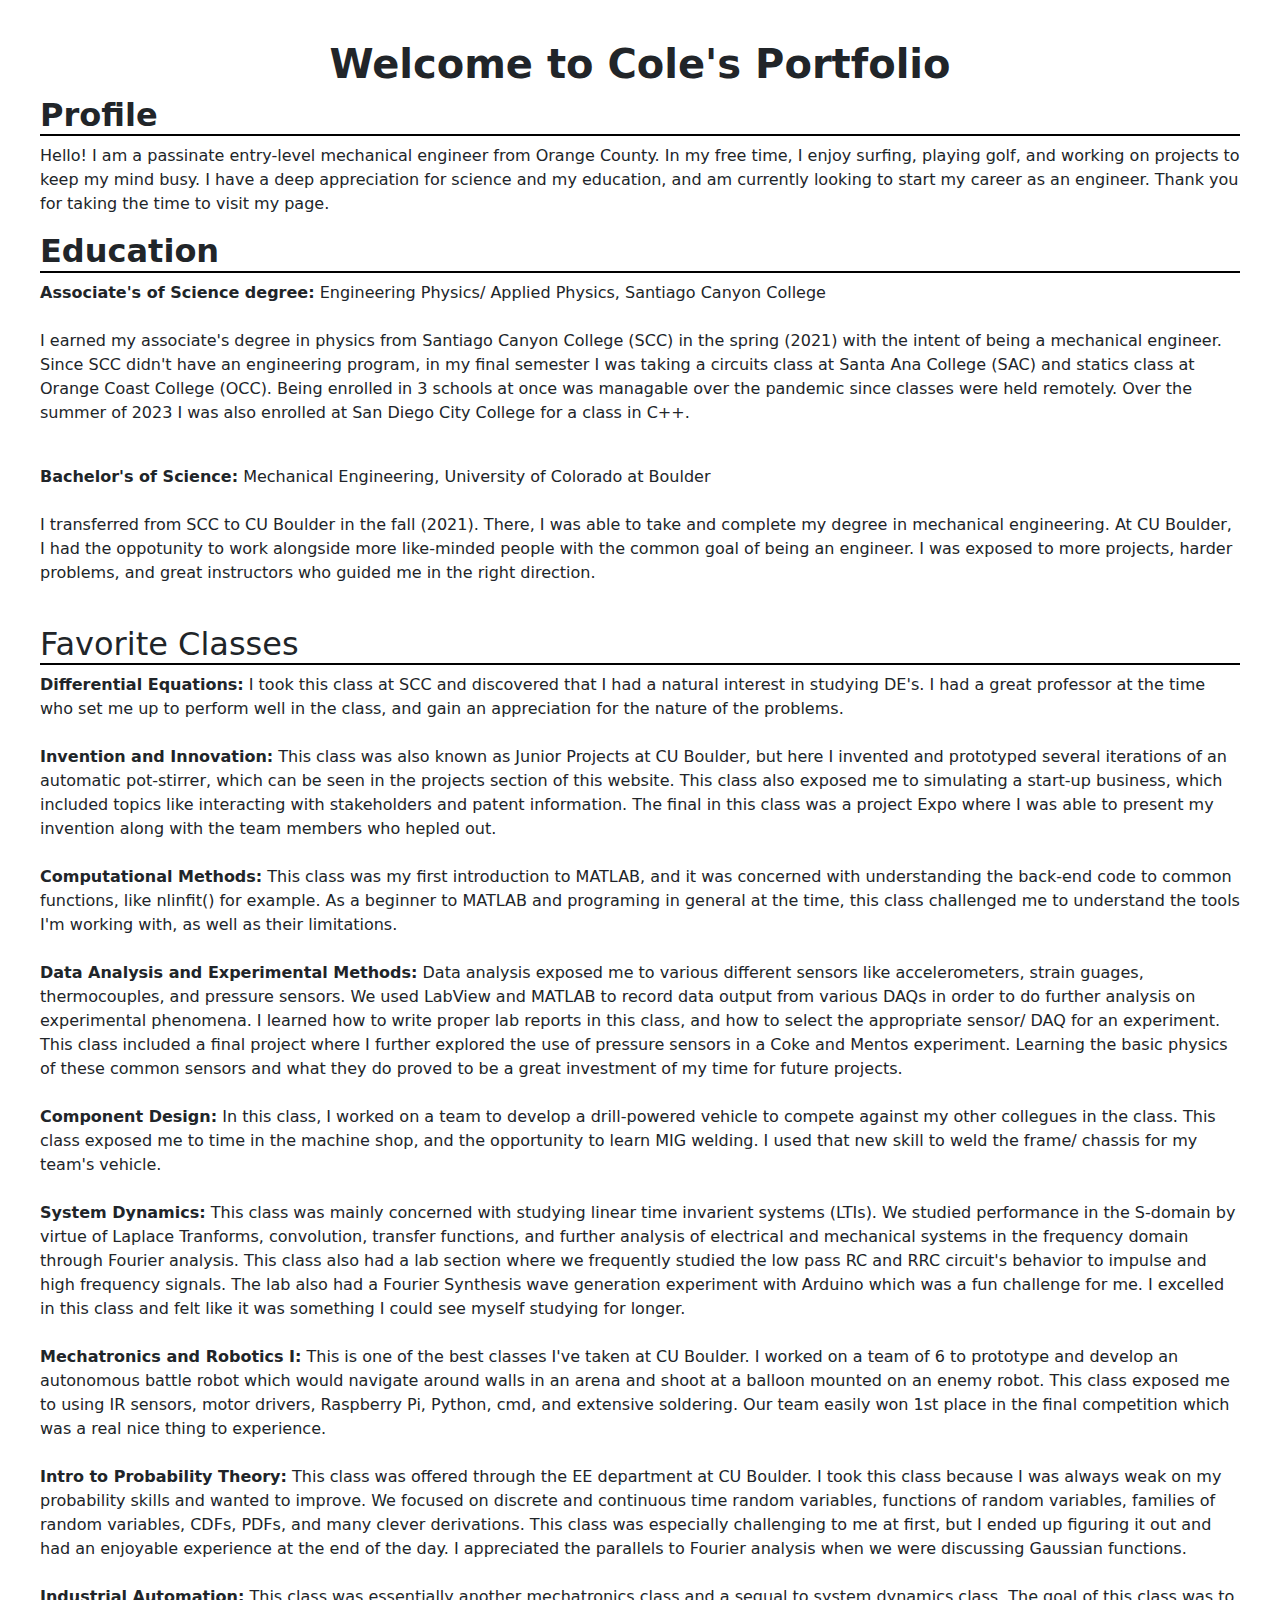
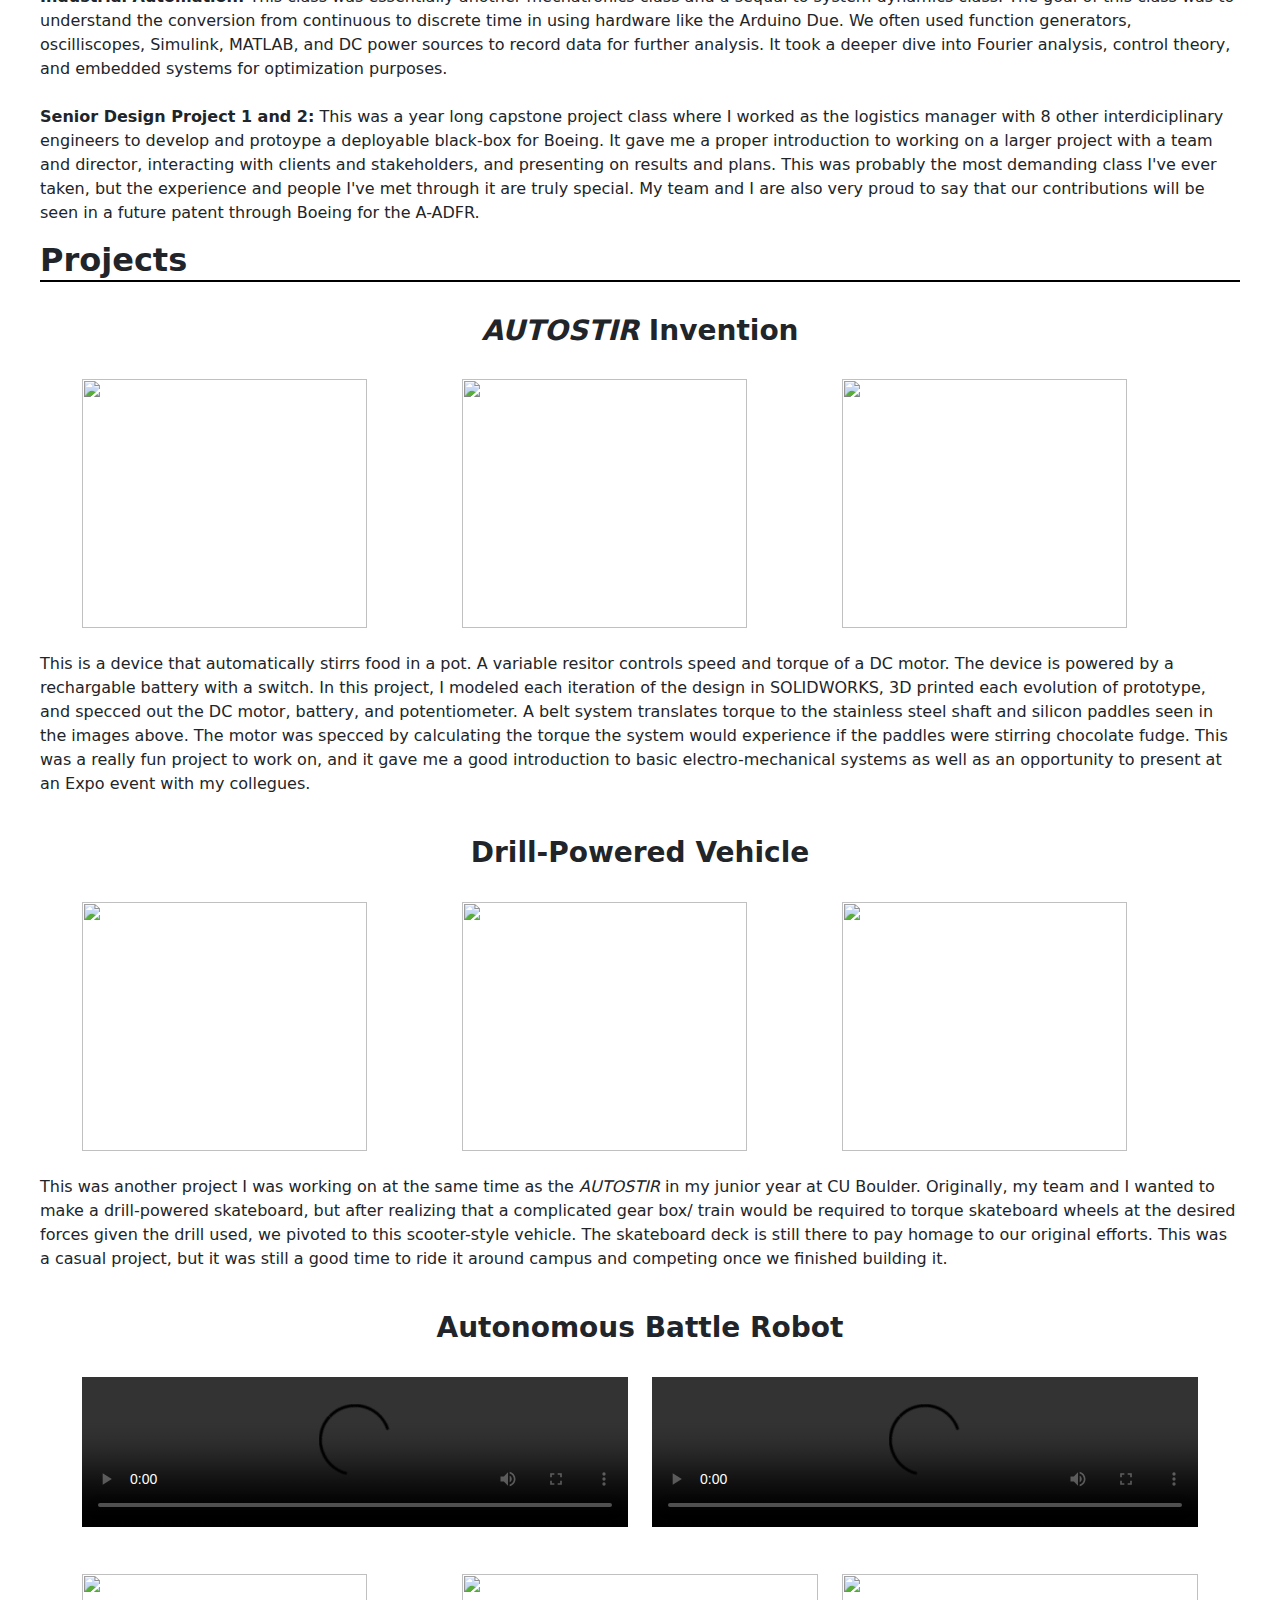
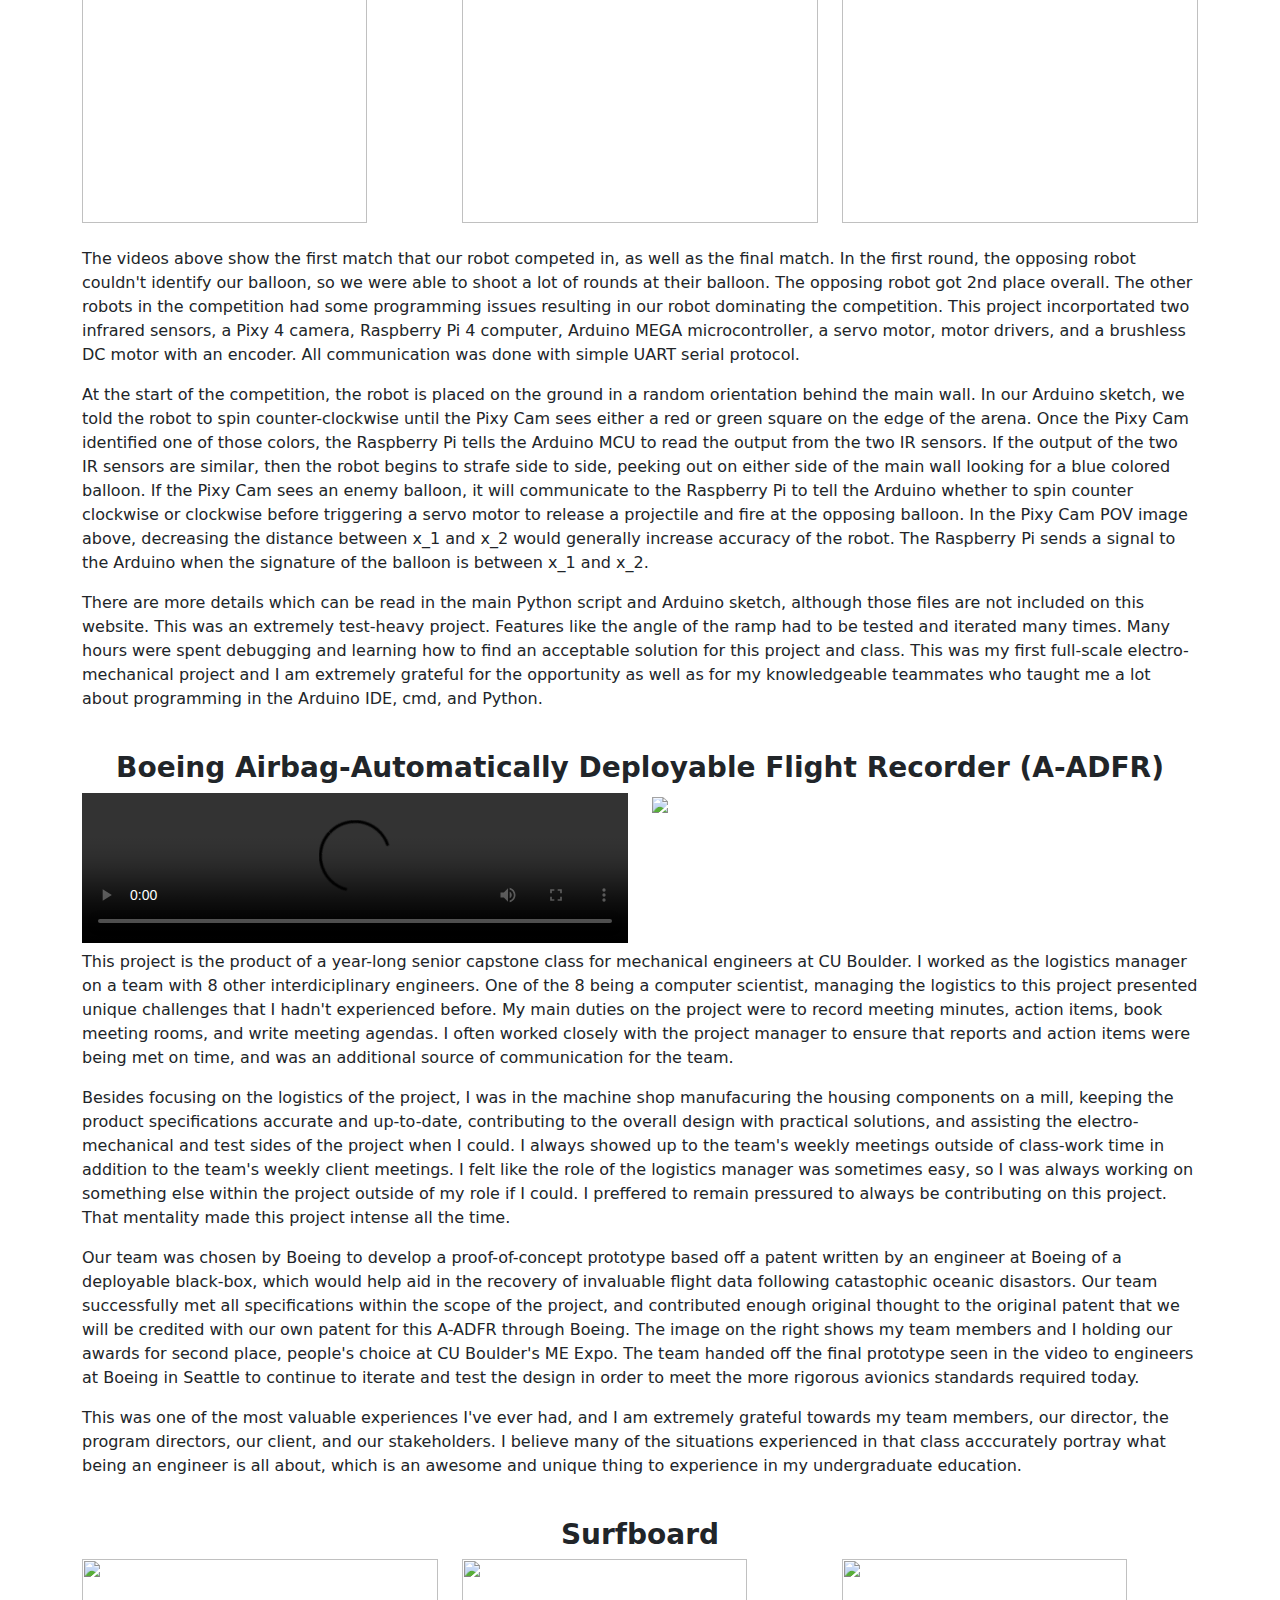
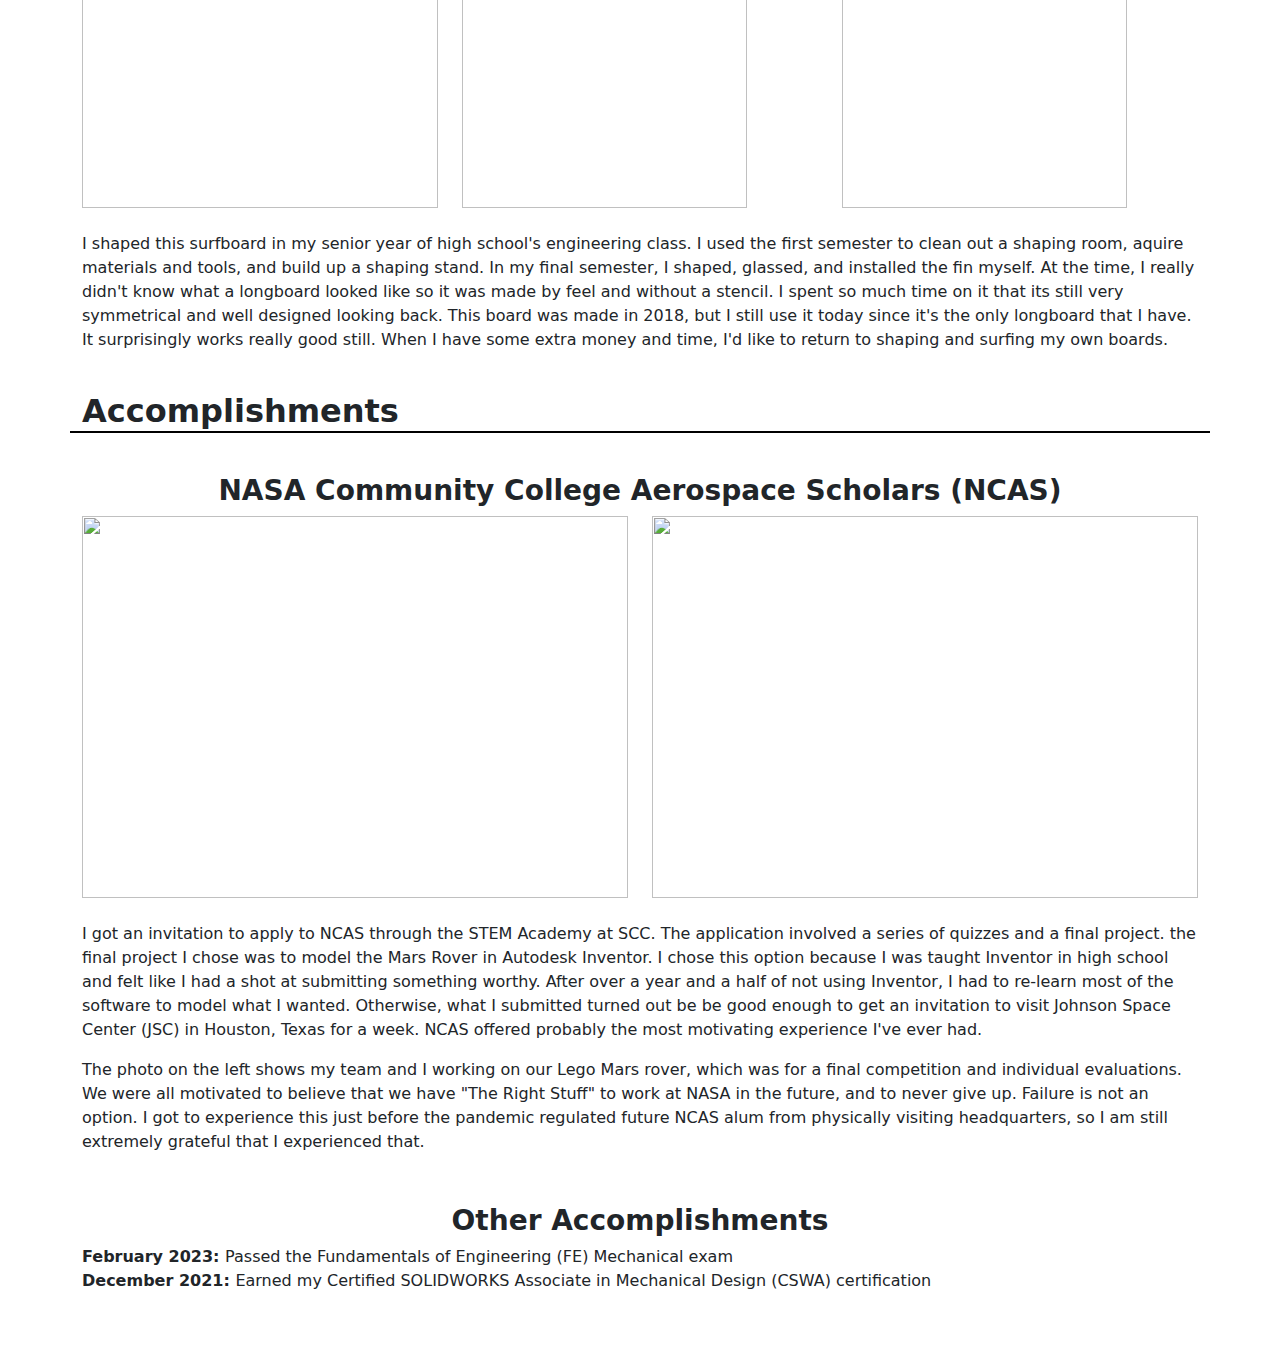
==== website.html @ 712ce804 "first commit" ====
<!DOCTYPE html>
<head>
    <title>Cole Sheyka Portfolio</title>
    <link rel="stylesheet" href="https://cdn.jsdelivr.net/npm/bootstrap@5.0.0/dist/css/bootstrap.min.css">
    <script src="https://cdn.jsdelivr.net/npm/bootstrap@5.0.0/dist/js/bootstrap.min.js"></script>
    <link rel="stylesheet" href="style.css">

</head>
<body>
    <h1><b>Welcome to Cole's Portfolio</b></h1>
    
    <h2 class="underlined-header"><b>Profile</b></h2>
    <p>
        Hello! I am a passinate entry-level mechanical engineer from Orange County. In my free time, I enjoy surfing, playing golf, and working on projects to keep my mind busy. 
        I have a deep appreciation for science and my education, and am currently looking to start my career as an engineer. Thank you for taking the time to visit my page.
    </p>

    <h2 class="underlined-header"><b>Education</b></h2>
    <p><b>Associate's of Science degree:</b> Engineering Physics/ Applied Physics, Santiago Canyon College <br><br>
        I earned my associate's degree in physics from Santiago Canyon College (SCC) in the spring (2021) with the intent of being a mechanical engineer. 
        Since SCC didn't have an engineering program, in my final semester I was taking a circuits class at Santa Ana College (SAC) and statics class at Orange Coast College (OCC). Being
        enrolled in 3 schools at once was managable over the pandemic since classes were held remotely. Over the summer of 2023 I was also enrolled 
        at San Diego City College for a class in C++.<br><br> </p>

    <p><b>Bachelor's of Science:</b> Mechanical Engineering, University of Colorado at Boulder <br><br>
        I transferred from SCC to CU Boulder in the fall (2021). There, I was able to take and complete my degree in mechanical engineering. At CU Boulder, I had the oppotunity
        to work alongside more like-minded people with the common goal of being an engineer. I was exposed to more projects, harder problems, and great instructors who guided me 
        in the right direction. 
    </p><br>

    <h2 class="underlined-header">Favorite Classes</h2>
    <p>
        <b>Differential Equations:</b> I took this class at SCC and discovered that I had a natural interest in studying DE's. I had a great professor at the time who set me up to perform well 
        in the class, and gain an appreciation for the nature of the problems. <br><br>
        
        <b>Invention and Innovation:</b> This class was also known as Junior Projects at CU Boulder, but here I invented and prototyped several iterations of an automatic pot-stirrer, which can be
        seen in the projects section of this website. This class also exposed me to simulating a start-up business, which included topics like interacting with stakeholders and patent information. 
        The final in this class was a project Expo where I was able to present my invention along with the team members who hepled out. <br><br>
        
        <b>Computational Methods:</b> This class was my first introduction to MATLAB, and it was concerned with understanding the back-end code to common functions, like nlinfit() for example. As a
        beginner to MATLAB and programing in general at the time, this class challenged me to understand the tools I'm working with, as well as their limitations. <br><br>

        <b>Data Analysis and Experimental Methods:</b> Data analysis exposed me to various different sensors like accelerometers, strain guages, thermocouples, and pressure sensors. We used LabView and MATLAB to 
        record data output from various DAQs in order to do further analysis on experimental phenomena. I learned how to write proper lab reports in this class, and how to select the appropriate sensor/ DAQ
        for an experiment. This class included a final project where I further explored the use of pressure sensors in a Coke and Mentos experiment. Learning the basic physics of these common sensors and what
        they do proved to be a great investment of my time for future projects. <br><br>

        <b>Component Design:</b> In this class, I worked on a team to develop a drill-powered vehicle to compete against my other collegues in the class. This class exposed me to time in the machine shop, and the
        opportunity to learn MIG welding. I used that new skill to weld the frame/ chassis for my team's vehicle. <br><br>

        <b>System Dynamics:</b> This class was mainly concerned with studying linear time invarient systems (LTIs). We studied performance in the S-domain by virtue of Laplace Tranforms, convolution, transfer functions, and further analysis of 
        electrical and mechanical systems in the frequency domain through Fourier analysis. This class also had a lab section where we frequently studied the low pass RC and RRC circuit's behavior to impulse and high frequency signals. 
        The lab also had a Fourier Synthesis wave generation experiment with Arduino which was a fun challenge for me. I excelled in this class and felt like it was something I could see myself studying for longer.<br><br>

        <b>Mechatronics and Robotics I:</b> This is one of the best classes I've taken at CU Boulder. I worked on a team of 6 to prototype and develop an autonomous battle robot which would navigate around walls in an arena and shoot at a 
        balloon mounted on an enemy robot. This class exposed me to using IR sensors, motor drivers, Raspberry Pi, Python, cmd, and extensive soldering. Our team easily won 1st place in the final competition which was a real nice thing to 
        experience. <br><br>

        <b>Intro to Probability Theory:</b> This class was offered through the EE department at CU Boulder. I took this class because I was always weak on my probability skills and wanted to improve. We focused on discrete and continuous time
        random variables, functions of random variables, families of random variables, CDFs, PDFs, and many clever derivations. This class was especially challenging to me at first, but I ended up figuring it out and had an enjoyable experience 
        at the end of the day. I appreciated the parallels to Fourier analysis when we were discussing Gaussian functions. <br><br>

        <b>Industrial Automation:</b> This class was essentially another mechatronics class and a sequal to system dynamics class. The goal of this class was to understand the conversion from continuous to discrete time in using hardware like the
        Arduino Due. We often used function generators, oscilliscopes, Simulink, MATLAB, and DC power sources to record data for further analysis. It took a deeper dive into Fourier analysis, control theory, and embedded systems for optimization 
        purposes. <br><br>

        <b>Senior Design Project 1 and 2:</b> This was a year long capstone project class where I worked as the logistics manager with 8 other interdiciplinary engineers to develop and protoype a deployable black-box for Boeing.
        It gave me a proper introduction to working on a larger project with a team and director, interacting with clients and stakeholders, and presenting on results and plans. This was probably the most demanding class I've ever taken, but the
        experience and people I've met through it are truly special. My team and I are also very proud to say that our contributions will be seen in a future patent through Boeing for the A-ADFR.
    </p>

    <h2 class="underlined-header"><b>Projects</b></h2><br>
    <h3><b><i>AUTOSTIR</i> Invention</b></h3><br>
    <div class="container">
        <div class="row">
        <div class="col-sm-6 col-md-4">
          <div class="image-container">
            <img src="Picture3.jpg" class="img-fluid">
          </div>
        </div>
        <div class="col-sm-6 col-md-4">
          <div class="image-container">
            <img src="Picture5.jpg" class="img-fluid">
          </div>
        </div>
        <div class="col-sm-6 col-md-4">
          <div class="image-container">
            <img src="Picture6.jpg" class="img-fluid">
          </div>
        </div>
        </div>
      </div>
      <br>

      <p>
        This is a device that automatically stirrs food in a pot. A variable resitor controls speed and torque of a DC motor. The device is powered by a rechargable battery with a switch. In this project, I modeled 
        each iteration of the design in SOLIDWORKS, 3D printed each evolution of prototype, and specced out the DC motor, 
        battery, and potentiometer. A belt system translates torque to the stainless steel shaft and silicon paddles seen 
        in the images above. The motor was specced by calculating the torque the system would experience if the paddles were
        stirring chocolate fudge. This was a really fun project to work on, and it gave me a good introduction to basic 
        electro-mechanical systems as well as an opportunity to present at an Expo event with my collegues. 
      </p>
      <br>

    <h3><b>Drill-Powered Vehicle</b></h3><br>
    <div class="container">
        <div class="row">
        <div class="col-sm-6 col-md-4">
          <div class="image-container">
            <img src="Picture7.jpg" class="img-fluid">
          </div>
        </div>
        <div class="col-sm-6 col-md-4">
          <div class="image-container">
            <img src="Picture8.jpg" class="img-fluid">
          </div>
        </div>
        <div class="col-sm-6 col-md-4">
          <div class="image-container">
            <img src="Picture9.jpg" class="img-fluid">
          </div>
        </div>
        </div>
      </div>
      <br>

      <p>
        This was another project I was working on at the same time as the <i>AUTOSTIR</i> in my junior year at CU Boulder.
        Originally, my team and I wanted to make a drill-powered skateboard, but after realizing that a complicated gear box/ train
        would be required to torque skateboard wheels at the desired forces given the drill used, we pivoted to this scooter-style vehicle. The 
        skateboard deck is still there to pay homage to our original efforts. This was a casual project, but it was still a good time
        to ride it around campus and competing once we finished building it.
      </p>
      <br>

    <h3><b>Autonomous Battle Robot</b></h3><br>

    <div class="container">
        <div class="row">  
          <div class="col-sm-6">
           <video controls class="resizable-video">
            <source src="IMG_7213.mp4" type="video/mp4">
           </video>
        </div>
        <div class="col-sm-6">
          <video controls class="resizable-video">
            <source src="Media1.mp4" type="video/mp4">
          </video>
        <p><br></p>
      </div>
      <div class="container">
        <div class="row">
        <div class="col-sm-6 col-md-4">
          <div class="image-container">
            <img src="Picture10.jpg" class="img-fluid">
          </div>
        </div>
        <div class="col-sm-6 col-md-4">
          <div class="image-container">
            <img src="Picture12.jpg" class="scaled-image">
          </div>
        </div>
        <div class="col-sm-6 col-md-4">
          <div class="image-container">
            <img src="Picture13.jpg" class="scaled-image">
          </div>
        </div>
        </div>
      </div>
      <br>

      <p><br>
        The videos above show the first match that our robot competed in, as well as the final match. In the first round, the opposing
        robot couldn't identify our balloon, so we were able to shoot a lot of rounds at their balloon. The opposing robot got 2nd place overall. 
        The other robots in the competition had some programming issues resulting in our robot dominating the competition. This project
        incorportated two infrared sensors, a Pixy 4 camera, Raspberry Pi 4 computer, Arduino MEGA microcontroller, a servo motor, motor drivers, and a brushless DC 
        motor with an encoder. All communication was done with simple UART serial protocol.
      </p>
      <p>
        At the start of the competition, the robot is placed on the ground in a random orientation behind the main wall. In our Arduino sketch,
        we told the robot to spin counter-clockwise until the Pixy Cam sees either a red or green square on the edge of the arena. Once the Pixy Cam
        identified one of those colors, the Raspberry Pi tells the Arduino MCU to read the output from the two IR sensors. If the output of the two IR sensors
        are similar, then the robot begins to strafe side to side, peeking out on either side of the main wall looking for a blue colored balloon.
        If the Pixy Cam sees an enemy balloon, it will communicate to the Raspberry Pi to tell the Arduino whether to spin counter clockwise or clockwise before 
        triggering a servo motor to release a projectile and fire at the opposing balloon. In the Pixy Cam POV image above, decreasing the distance between x_1 and 
        x_2 would generally increase accuracy of the robot. The Raspberry Pi sends a signal to the Arduino when the signature of the balloon is between x_1 and x_2.
      </p>
      <p>
        There are more details which can be read in the main Python script and Arduino sketch, although those files are not included on this website. This was an 
        extremely test-heavy project. Features like the angle of the ramp had to be tested and iterated many times. Many hours were spent debugging and learning how
        to find an acceptable solution for this project and class. This was my first full-scale electro-mechanical project and I am extremely grateful for the 
        opportunity as well as for my knowledgeable teammates who taught me a lot about programming in the Arduino IDE, cmd, and Python.
        <br>
        <br>
      </p>

      <h3><b>Boeing Airbag-Automatically Deployable Flight Recorder (A-ADFR)</b></h3><br>
      
      <div class="container">
        <div class="row">  
          <div class="col-sm-6">
           <video controls class="resizable-video">
            <source src="Media2.mp4" type="video/mp4">
           </video>
        </div>
        <div class="col-sm-6">
          <img src="breslin.jpg" class="img-fluid">
          </div>
        </div>
    </div>
   
    <p>
        This project is the product of a year-long senior capstone class for mechanical engineers at CU Boulder. I worked 
        as the logistics manager on a team with 8 other interdiciplinary engineers. One of the 8 being a computer scientist, 
        managing the logistics to this project presented unique challenges that I hadn't experienced before. My main duties on 
        the project were to record meeting minutes, action items, book meeting rooms, and write meeting agendas. I often worked 
        closely with the project manager to ensure that reports and action items were being met on time, and was an additional source 
        of communication for the team.
    </p>

    <p>
        Besides focusing on the logistics of the project, I was in the machine shop manufacuring the housing components on a mill, 
        keeping the product specifications accurate and up-to-date, contributing to the overall design with practical solutions, and 
        assisting the electro-mechanical and test sides of the project when I could. I always showed up to the team's weekly meetings 
        outside of class-work time in addition to the team's weekly client meetings. I felt like the role of the logistics manager 
        was sometimes easy, so I was always working on something else within the project outside of my role if I could. I preffered to 
        remain pressured to always be contributing on this project. That mentality made this project intense all the time.
    </p>

    <p>
        Our team was chosen by Boeing to develop a proof-of-concept prototype based off a patent written by an engineer at Boeing of a 
        deployable black-box, which would help aid in the recovery of invaluable flight data following catastophic oceanic disastors. Our team 
        successfully met all specifications within the scope of the project, and contributed enough original thought to the original patent 
        that we will be credited with our own patent for this A-ADFR through Boeing. The image on the right shows my team members and I holding 
        our awards for second place, people's choice at CU Boulder's ME Expo. The team handed off the final prototype seen in the video 
        to engineers at Boeing in Seattle to continue to iterate and test the design in order to meet the more rigorous avionics standards 
        required today.
    </p>

    <p>
        This was one of the most valuable experiences I've ever had, and I am extremely grateful towards my team members, our director, the program 
        directors, our client, and our stakeholders. I believe many of the situations experienced in that class acccurately portray what being an 
        engineer is all about, which is an awesome and unique thing to experience in my undergraduate education.
        <br> 
        <br>
    </p>

    <h3><b>Surfboard</b></h3><br>
    <div class="container">
        <div class="row">
        <div class="col-sm-6 col-md-4">
          <div class="image-container">
            <img src="IMG_6678.jpg" class="scaled-image">
          </div>
        </div>
        <div class="col-sm-6 col-md-4">
          <div class="image-container">
            <img src="Picture15.jpg" class="img-fluid">
          </div>
        </div>
        <div class="col-sm-6 col-md-4">
          <div class="image-container">
            <img src="Picture16.jpg" class="img-fluid">
          </div>
        </div>
        </div>
      </div>
      
      <p><br>
        I shaped this surfboard in my senior year of high school's engineering class. I used the first semester to clean out a shaping room, 
        aquire materials and tools, and build up a shaping stand. In my final semester, I shaped, glassed, and installed the fin myself. At the time,
        I really didn't know what a longboard looked like so it was made by feel and without a stencil. I spent so much time on it that its still very 
        symmetrical and well designed looking back. This board was made in 2018, but I still use it today since it's the only longboard that I have. 
        It surprisingly works really good still. When I have some extra money and time, I'd like to return to shaping and surfing my own boards.
        <br>
        <br>
      </p>

<h2 class="underlined-header"><b>Accomplishments</b></h2>
<h3><br><b>NASA Community College Aerospace Scholars (NCAS)</b><br></h3>
<div class="container">
    <div class="row">
    <div class="col-sm-6">
      <div class="image-container">
        <img src="Picture17.jpg" class="scaled-image2">
      </div>
    </div>
    <div class="col-sm-6">
      <div class="image-container">
        <img src="Picture18.jpg" class="scaled-image2">
      </div>
    </div>

    <p><br>
        I got an invitation to apply to NCAS through the STEM Academy at SCC. The application involved a series of quizzes and a final project.
        the final project I chose was to model the Mars Rover in Autodesk Inventor. I chose this option because I was taught Inventor in high school 
        and felt like I had a shot at submitting something worthy. After over a year and a half of not using Inventor, I had to re-learn most of the 
        software to model what I wanted. Otherwise, what I submitted turned out be be good enough to get an invitation to visit Johnson Space Center (JSC) 
        in Houston, Texas for a week. NCAS offered probably the most motivating experience I've ever had.
    </p>
    <p>
        The photo on the left shows my team and I working on our Lego Mars rover, which was for a final competition and individual evaluations. We were all motivated 
        to believe that we have "The Right Stuff" to work at NASA in the future, and to never give up. Failure is not an option. I got to experience this just 
        before the pandemic regulated future NCAS alum from physically visiting headquarters, so I am still extremely grateful that I experienced that.
    </p>

    <h3><br><b>Other Accomplishments</b><br></h3>
    <p>
      <b>February 2023: </b>Passed the Fundamentals of Engineering (FE) Mechanical exam 
      <br>
      <b>December 2021: </b>Earned my Certified SOLIDWORKS Associate in Mechanical Design (CSWA) certification
    </p>  

</body>
---- style.css ----
body {
    margin: 40px;
  }

h1 {
    text-align: center;
}

h3 {
    text-align: center;
}

.underlined-header {
    border-bottom: 2px solid black;
  }

  .img-fluid {
    max-width: 80%;
    height: auto;
    position: center;
  }

  .image-container {
    position: relative;
    width: 100%;
    padding-top: 70%; /* aspect ratio */
  }

  .image-container img {
    position: absolute;
    top: 0;
    left: 0;
    width: 100%;
    height: 100%;
    object-fit: cover;
  }
  
  .resizable-video {
    width: 100%; /* Set the desired width */
    height: auto; /* Let the height adjust automatically */
  }

  .scaled-image {
    width: 60%; /* Set the desired width */
    height: auto; /* Let the height adjust automatically */
    position: center;
  }

  .scaled-image2 {
    width: 30%; /* Set the desired width */
    height: auto; /* Let the height adjust automatically */
    position: center;
  }
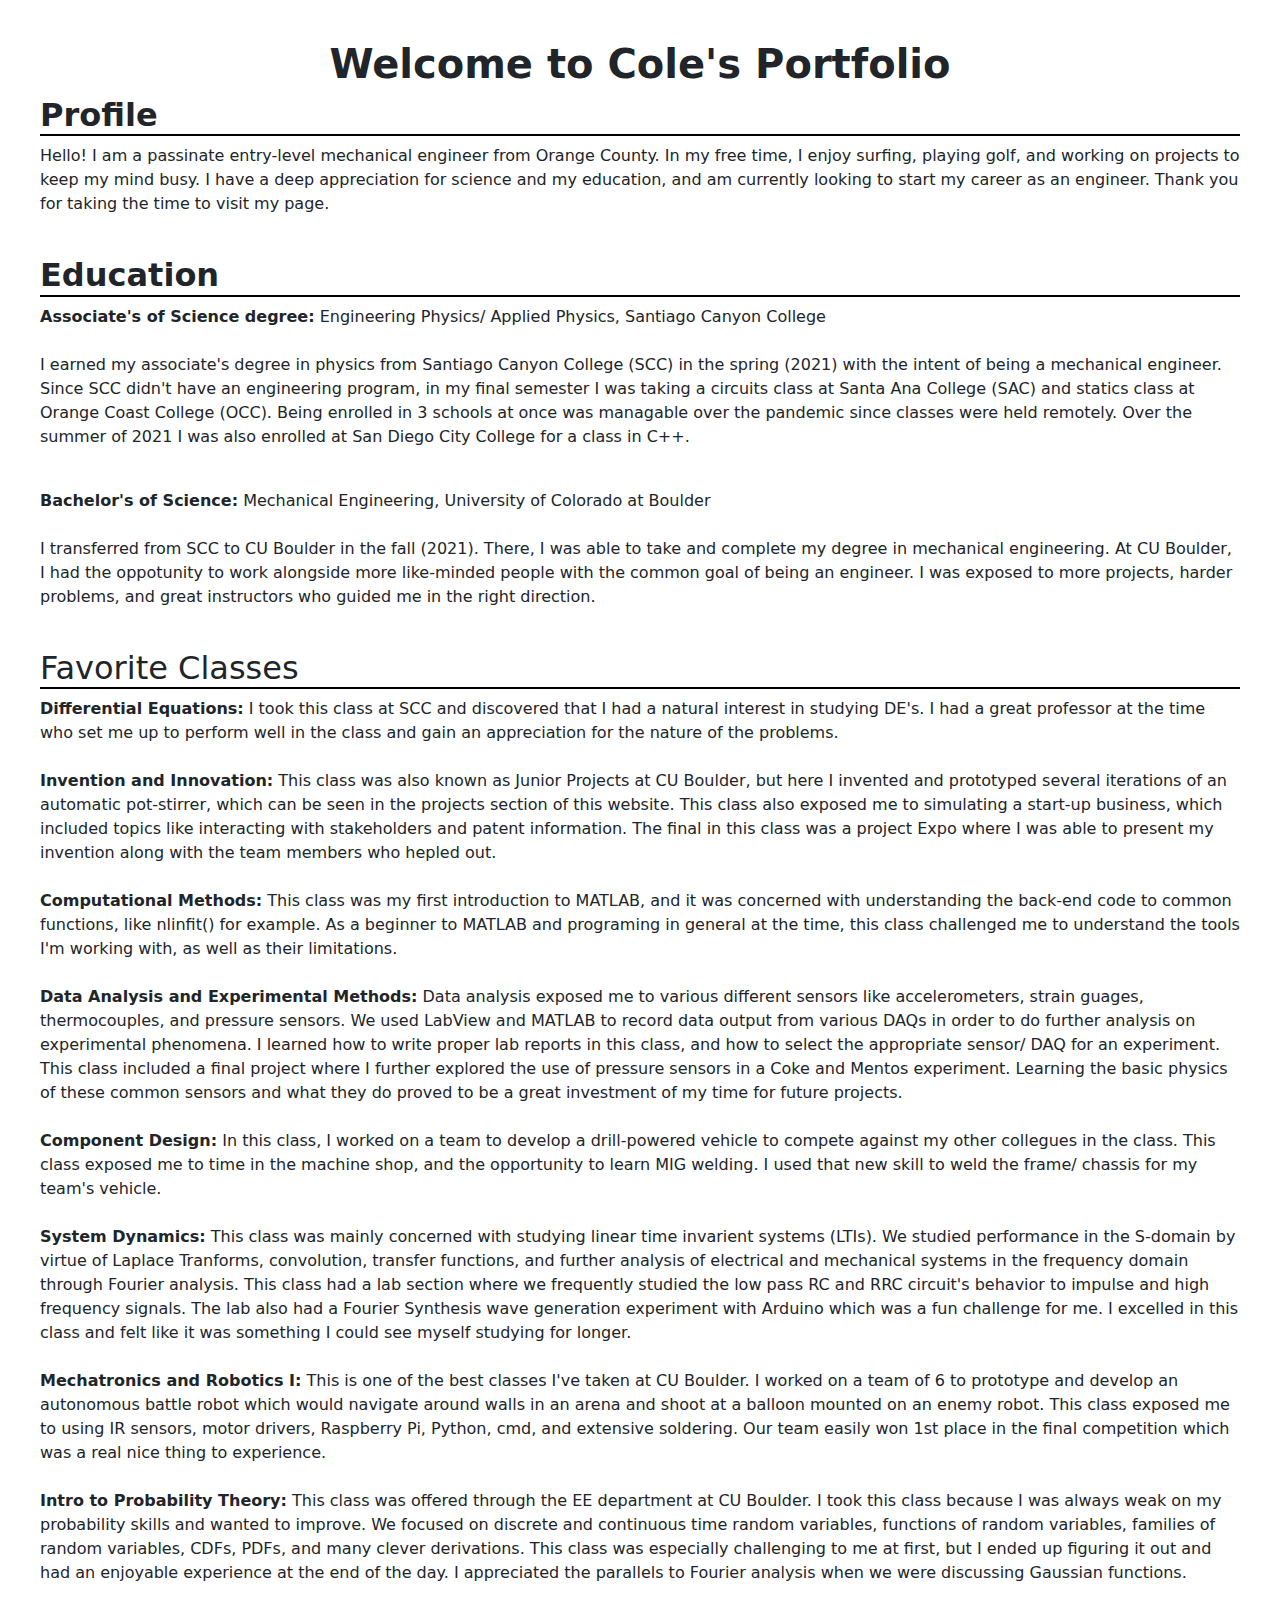
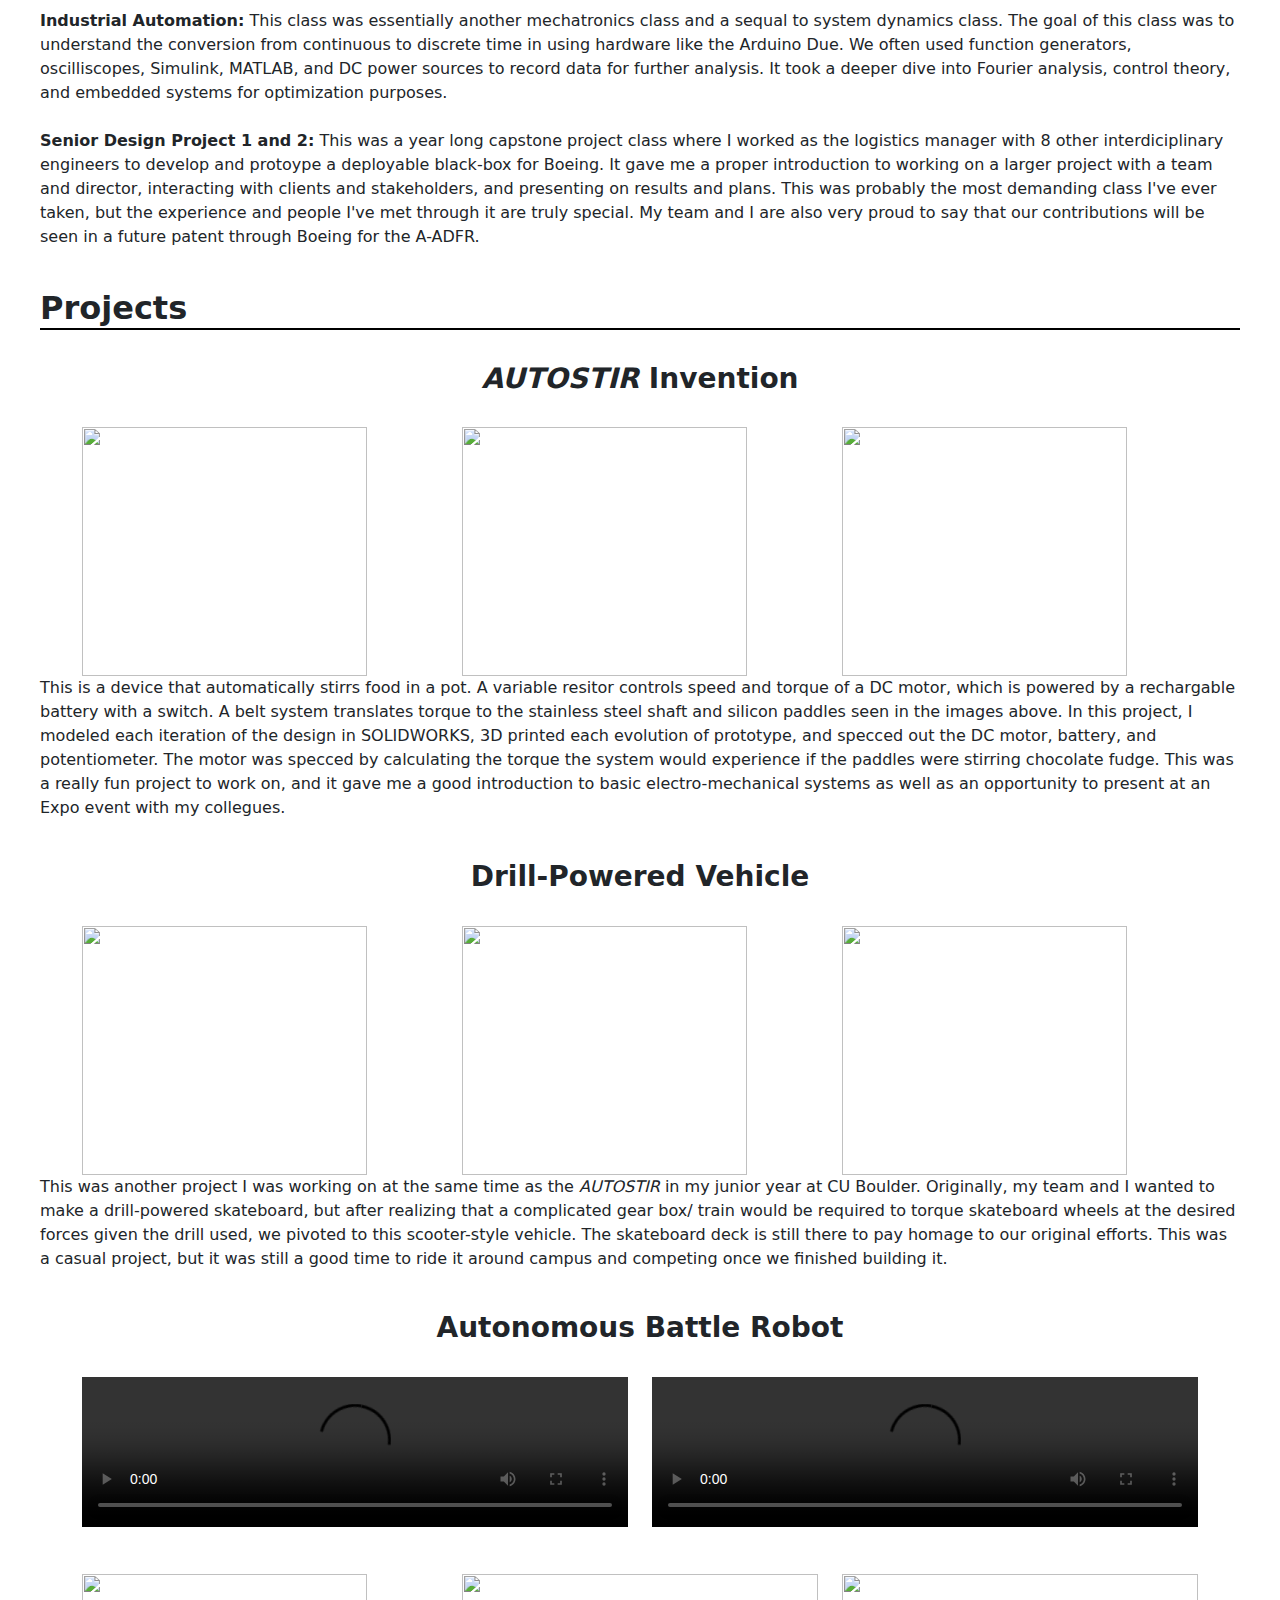
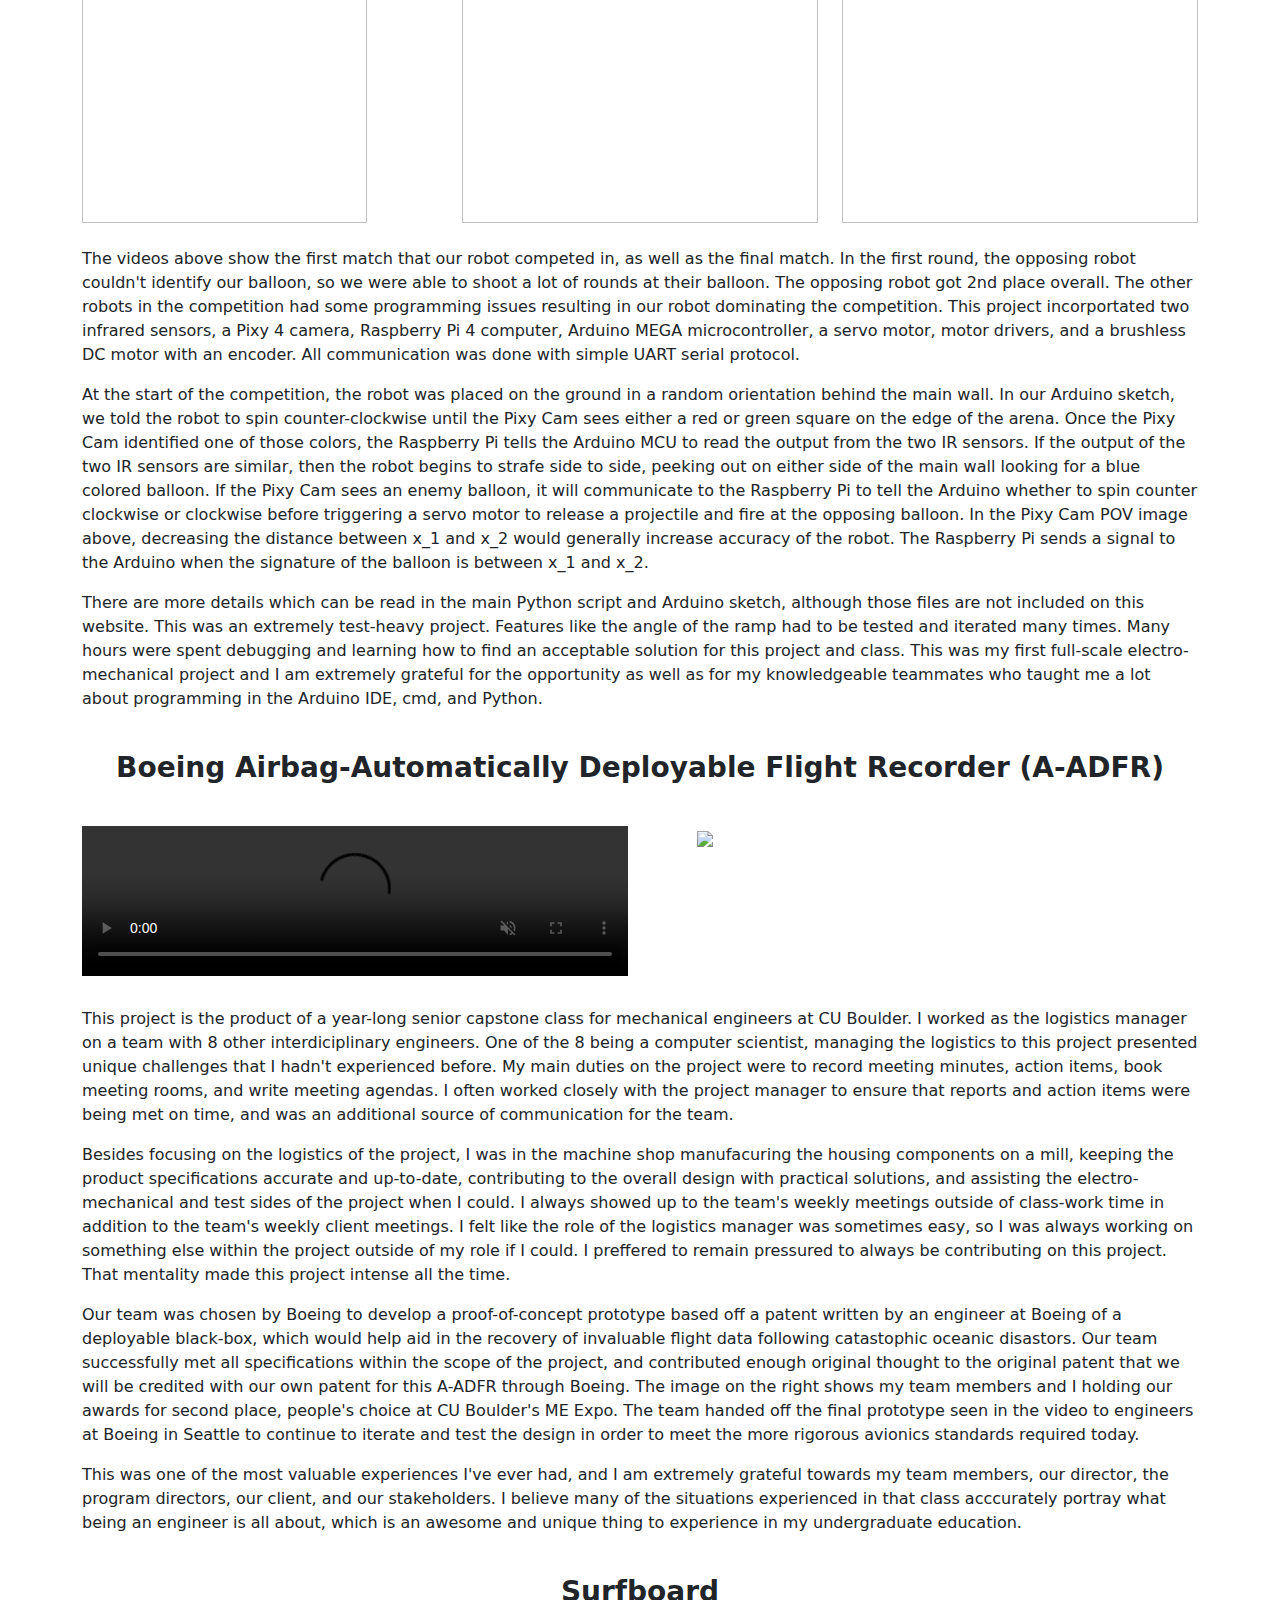
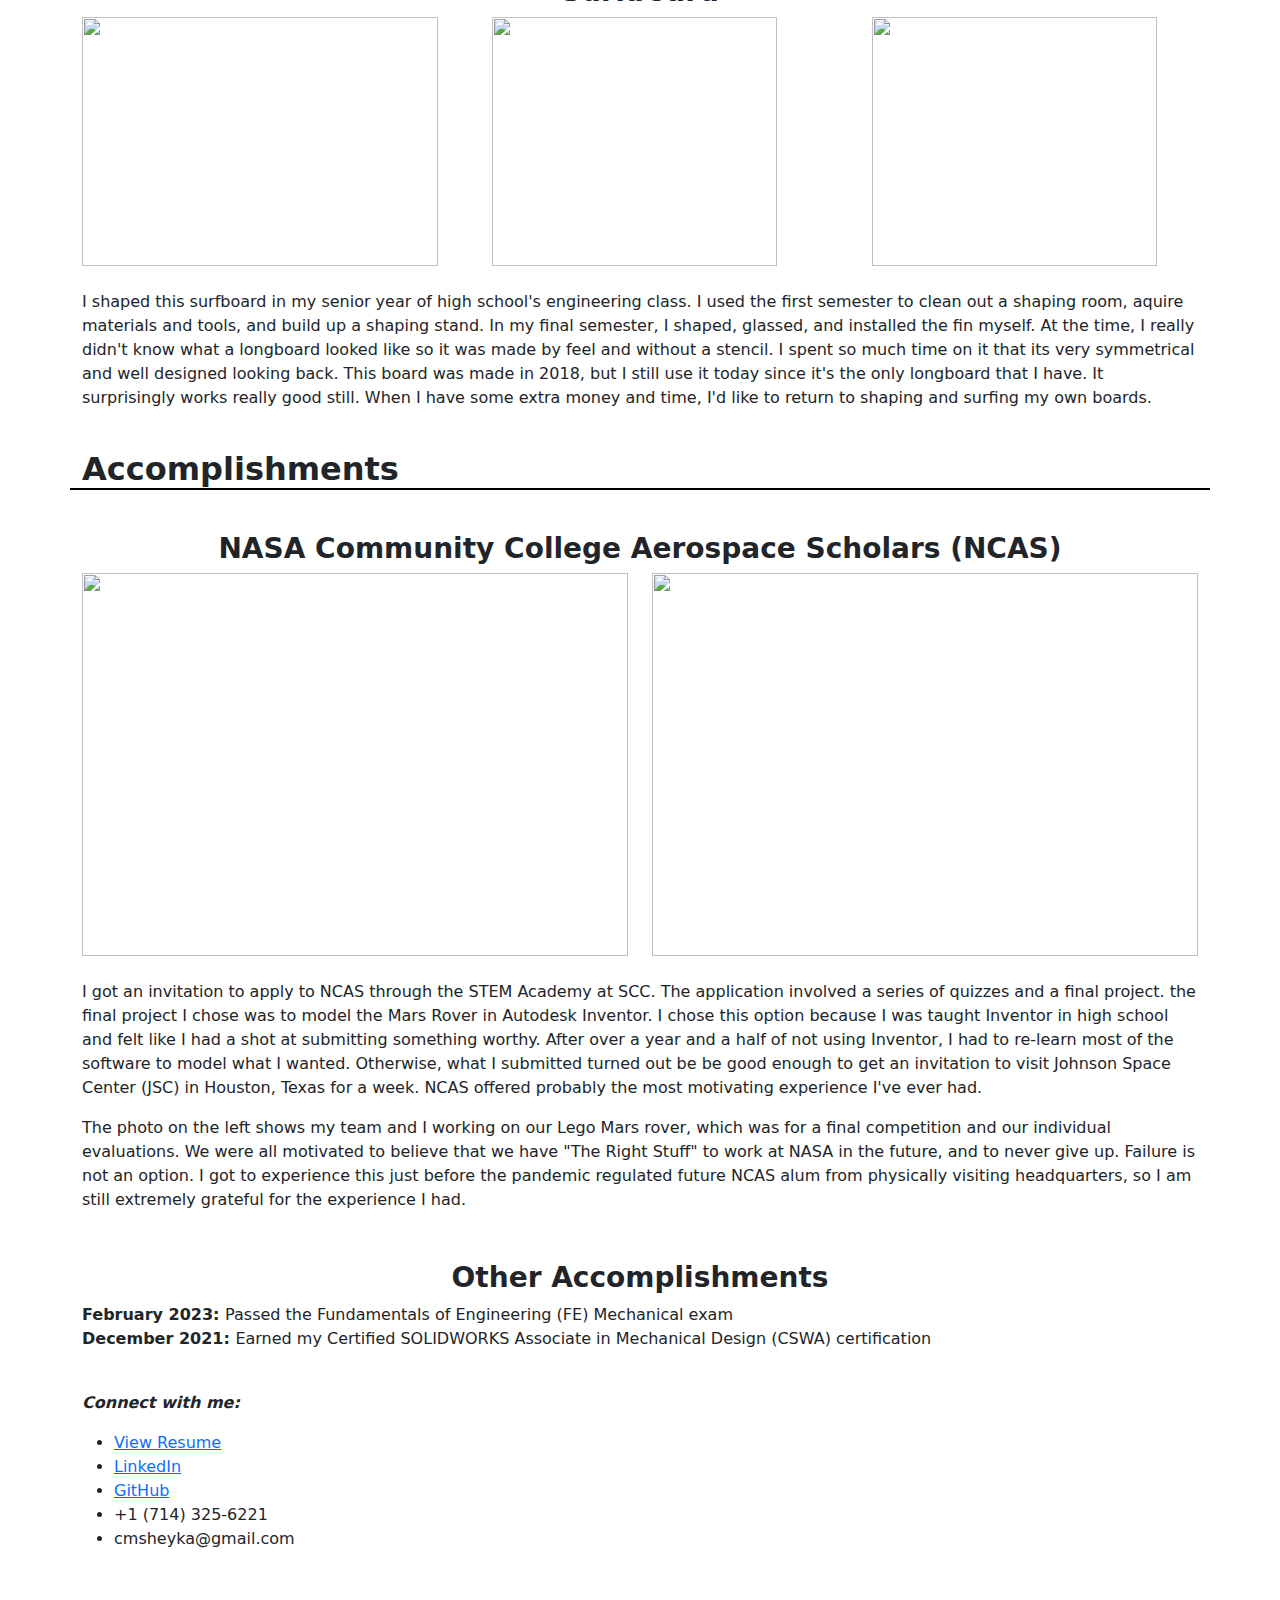
==== commit 776bfa3f: "Added a "back to top" button and some hyperlinks" ====
--- a/website.html
+++ b/website.html
@@ -9,31 +9,35 @@
 
 </head>
 <body>
-    <h1><b>Welcome to Cole's Portfolio</b></h1>
+    <h1><b>Welcome to Cole's Portfolio</b><br></h1>
     
     <h2 class="underlined-header"><b>Profile</b></h2>
     <p>
         Hello! I am a passinate entry-level mechanical engineer from Orange County. In my free time, I enjoy surfing, playing golf, and working on projects to keep my mind busy. 
         I have a deep appreciation for science and my education, and am currently looking to start my career as an engineer. Thank you for taking the time to visit my page.
-    </p>
+        <br>
+        <br>
+      </p>
 
     <h2 class="underlined-header"><b>Education</b></h2>
     <p><b>Associate's of Science degree:</b> Engineering Physics/ Applied Physics, Santiago Canyon College <br><br>
         I earned my associate's degree in physics from Santiago Canyon College (SCC) in the spring (2021) with the intent of being a mechanical engineer. 
         Since SCC didn't have an engineering program, in my final semester I was taking a circuits class at Santa Ana College (SAC) and statics class at Orange Coast College (OCC). Being
-        enrolled in 3 schools at once was managable over the pandemic since classes were held remotely. Over the summer of 2023 I was also enrolled 
+        enrolled in 3 schools at once was managable over the pandemic since classes were held remotely. Over the summer of 2021 I was also enrolled 
         at San Diego City College for a class in C++.<br><br> </p>
 
     <p><b>Bachelor's of Science:</b> Mechanical Engineering, University of Colorado at Boulder <br><br>
         I transferred from SCC to CU Boulder in the fall (2021). There, I was able to take and complete my degree in mechanical engineering. At CU Boulder, I had the oppotunity
         to work alongside more like-minded people with the common goal of being an engineer. I was exposed to more projects, harder problems, and great instructors who guided me 
         in the right direction. 
-    </p><br>
+        <br>
+        <br>
+      </p>
 
     <h2 class="underlined-header">Favorite Classes</h2>
     <p>
         <b>Differential Equations:</b> I took this class at SCC and discovered that I had a natural interest in studying DE's. I had a great professor at the time who set me up to perform well 
-        in the class, and gain an appreciation for the nature of the problems. <br><br>
+        in the class and gain an appreciation for the nature of the problems. <br><br>
         
         <b>Invention and Innovation:</b> This class was also known as Junior Projects at CU Boulder, but here I invented and prototyped several iterations of an automatic pot-stirrer, which can be
         seen in the projects section of this website. This class also exposed me to simulating a start-up business, which included topics like interacting with stakeholders and patent information. 
@@ -51,7 +55,7 @@
         opportunity to learn MIG welding. I used that new skill to weld the frame/ chassis for my team's vehicle. <br><br>
 
         <b>System Dynamics:</b> This class was mainly concerned with studying linear time invarient systems (LTIs). We studied performance in the S-domain by virtue of Laplace Tranforms, convolution, transfer functions, and further analysis of 
-        electrical and mechanical systems in the frequency domain through Fourier analysis. This class also had a lab section where we frequently studied the low pass RC and RRC circuit's behavior to impulse and high frequency signals. 
+        electrical and mechanical systems in the frequency domain through Fourier analysis. This class had a lab section where we frequently studied the low pass RC and RRC circuit's behavior to impulse and high frequency signals. 
         The lab also had a Fourier Synthesis wave generation experiment with Arduino which was a fun challenge for me. I excelled in this class and felt like it was something I could see myself studying for longer.<br><br>
 
         <b>Mechatronics and Robotics I:</b> This is one of the best classes I've taken at CU Boulder. I worked on a team of 6 to prototype and develop an autonomous battle robot which would navigate around walls in an arena and shoot at a 
@@ -69,7 +73,9 @@
         <b>Senior Design Project 1 and 2:</b> This was a year long capstone project class where I worked as the logistics manager with 8 other interdiciplinary engineers to develop and protoype a deployable black-box for Boeing.
         It gave me a proper introduction to working on a larger project with a team and director, interacting with clients and stakeholders, and presenting on results and plans. This was probably the most demanding class I've ever taken, but the
         experience and people I've met through it are truly special. My team and I are also very proud to say that our contributions will be seen in a future patent through Boeing for the A-ADFR.
-    </p>
+        <br>
+        <br>
+      </p>
 
     <h2 class="underlined-header"><b>Projects</b></h2><br>
     <h3><b><i>AUTOSTIR</i> Invention</b></h3><br>
@@ -92,17 +98,18 @@
         </div>
         </div>
       </div>
-      <br>
 
       <p>
-        This is a device that automatically stirrs food in a pot. A variable resitor controls speed and torque of a DC motor. The device is powered by a rechargable battery with a switch. In this project, I modeled 
+        This is a device that automatically stirrs food in a pot. A variable resitor controls speed and torque of a DC motor, 
+        which is powered by a rechargable battery with a switch. A belt system translates torque to the stainless steel shaft and silicon paddles seen 
+        in the images above. In this project, I modeled 
         each iteration of the design in SOLIDWORKS, 3D printed each evolution of prototype, and specced out the DC motor, 
-        battery, and potentiometer. A belt system translates torque to the stainless steel shaft and silicon paddles seen 
-        in the images above. The motor was specced by calculating the torque the system would experience if the paddles were
+        battery, and potentiometer. The motor was specced by calculating the torque the system would experience if the paddles were
         stirring chocolate fudge. This was a really fun project to work on, and it gave me a good introduction to basic 
         electro-mechanical systems as well as an opportunity to present at an Expo event with my collegues. 
-      </p>
-      <br>
+        <br>
+        <br>
+      </p>
 
     <h3><b>Drill-Powered Vehicle</b></h3><br>
     <div class="container">
@@ -124,7 +131,6 @@
         </div>
         </div>
       </div>
-      <br>
 
       <p>
         This was another project I was working on at the same time as the <i>AUTOSTIR</i> in my junior year at CU Boulder.
@@ -132,8 +138,9 @@
         would be required to torque skateboard wheels at the desired forces given the drill used, we pivoted to this scooter-style vehicle. The 
         skateboard deck is still there to pay homage to our original efforts. This was a casual project, but it was still a good time
         to ride it around campus and competing once we finished building it.
-      </p>
-      <br>
+        <br>
+        <br>
+      </p>
 
     <h3><b>Autonomous Battle Robot</b></h3><br>
 
@@ -179,7 +186,7 @@
         motor with an encoder. All communication was done with simple UART serial protocol.
       </p>
       <p>
-        At the start of the competition, the robot is placed on the ground in a random orientation behind the main wall. In our Arduino sketch,
+        At the start of the competition, the robot was placed on the ground in a random orientation behind the main wall. In our Arduino sketch,
         we told the robot to spin counter-clockwise until the Pixy Cam sees either a red or green square on the edge of the arena. Once the Pixy Cam
         identified one of those colors, the Raspberry Pi tells the Arduino MCU to read the output from the two IR sensors. If the output of the two IR sensors
         are similar, then the robot begins to strafe side to side, peeking out on either side of the main wall looking for a blue colored balloon.
@@ -196,22 +203,21 @@
         <br>
       </p>
 
-      <h3><b>Boeing Airbag-Automatically Deployable Flight Recorder (A-ADFR)</b></h3><br>
-      
+      <h3><b>Boeing Airbag-Automatically Deployable Flight Recorder (A-ADFR)</b><br><br></h3>
       <div class="container">
         <div class="row">  
           <div class="col-sm-6">
-           <video controls class="resizable-video">
+           <video id="my-video" controls class="resizable-video">
             <source src="Media2.mp4" type="video/mp4">
            </video>
         </div>
         <div class="col-sm-6">
-          <img src="breslin.jpg" class="img-fluid">
+          <img src="breslin.jpg" class="shift-img2">
           </div>
         </div>
     </div>
    
-    <p>
+    <p><br>
         This project is the product of a year-long senior capstone class for mechanical engineers at CU Boulder. I worked 
         as the logistics manager on a team with 8 other interdiciplinary engineers. One of the 8 being a computer scientist, 
         managing the logistics to this project presented unique challenges that I hadn't experienced before. My main duties on 
@@ -247,8 +253,8 @@
         <br>
     </p>
 
-    <h3><b>Surfboard</b></h3><br>
-    <div class="container">
+    <h3><b>Surfboard</b><br></h3>
+    <div class="container text-center">
         <div class="row">
         <div class="col-sm-6 col-md-4">
           <div class="image-container">
@@ -257,12 +263,12 @@
         </div>
         <div class="col-sm-6 col-md-4">
           <div class="image-container">
-            <img src="Picture15.jpg" class="img-fluid">
-          </div>
-        </div>
-        <div class="col-sm-6 col-md-4">
-          <div class="image-container">
-            <img src="Picture16.jpg" class="img-fluid">
+            <img src="Picture15.jpg" class="shift-img">
+          </div>
+        </div>
+        <div class="col-sm-6 col-md-4">
+          <div class="image-container">
+            <img src="Picture16.jpg" class="shift-img">
           </div>
         </div>
         </div>
@@ -271,7 +277,7 @@
       <p><br>
         I shaped this surfboard in my senior year of high school's engineering class. I used the first semester to clean out a shaping room, 
         aquire materials and tools, and build up a shaping stand. In my final semester, I shaped, glassed, and installed the fin myself. At the time,
-        I really didn't know what a longboard looked like so it was made by feel and without a stencil. I spent so much time on it that its still very 
+        I really didn't know what a longboard looked like so it was made by feel and without a stencil. I spent so much time on it that its very 
         symmetrical and well designed looking back. This board was made in 2018, but I still use it today since it's the only longboard that I have. 
         It surprisingly works really good still. When I have some extra money and time, I'd like to return to shaping and surfing my own boards.
         <br>
@@ -301,9 +307,10 @@
         in Houston, Texas for a week. NCAS offered probably the most motivating experience I've ever had.
     </p>
     <p>
-        The photo on the left shows my team and I working on our Lego Mars rover, which was for a final competition and individual evaluations. We were all motivated 
+        The photo on the left shows my team and I working on our Lego Mars rover, which was for a final competition and our individual evaluations. We were all motivated 
         to believe that we have "The Right Stuff" to work at NASA in the future, and to never give up. Failure is not an option. I got to experience this just 
-        before the pandemic regulated future NCAS alum from physically visiting headquarters, so I am still extremely grateful that I experienced that.
+        before the pandemic regulated future NCAS alum from physically visiting headquarters, so I am still extremely grateful for the experience I had.
+        <br>
     </p>
 
     <h3><br><b>Other Accomplishments</b><br></h3>
@@ -311,6 +318,25 @@
       <b>February 2023: </b>Passed the Fundamentals of Engineering (FE) Mechanical exam 
       <br>
       <b>December 2021: </b>Earned my Certified SOLIDWORKS Associate in Mechanical Design (CSWA) certification
+      <br>
+      <br>
     </p>  
 
+    <footer>
+      <p><b><i>Connect with me:</i></b></p>
+      <ul>
+        <li><a href="file:///C:/Users/Cole/Documents/Resume/Sheyka_Cole_Resume.pdf">View Resume</a></li>
+        <li><a href="https://www.linkedin.com/in/colesheyka/">LinkedIn</a></li>
+        <li><a href="https://github.com/colesheyka">GitHub</a></li>
+        <li>+1 (714) 325-6221</li>
+        <li>cmsheyka@gmail.com</li>
+      </ul>
+      <br>
+      <br>
+    </footer>
+
+    <script src="script.js"></script>
+    <button id="back-to-top">Back to Top</button>
+    
+
 </body>
--- a/style.css
+++ b/style.css
@@ -51,5 +51,30 @@
   .scaled-image2 {
     width: 30%; /* Set the desired width */
     height: auto; /* Let the height adjust automatically */
-    position: center;
+
+  }
+
+  #back-to-top {
+    display: none; /* Hide the button by default */
+    position: fixed;
+    bottom: 20px;
+    right: 20px;
+    z-index: 99;
+    padding: 10px;
+    background-color: #000;
+    color: #fff;
+    border: none;
+    cursor: pointer;
+  }
+
+  .shift-img {
+    max-width: 80%;
+    height: auto;
+    margin-left: 30px;
+  }
+
+  .shift-img2 {
+    max-width: 83%;
+    height: auto;
+    margin-left: 45px;
   }